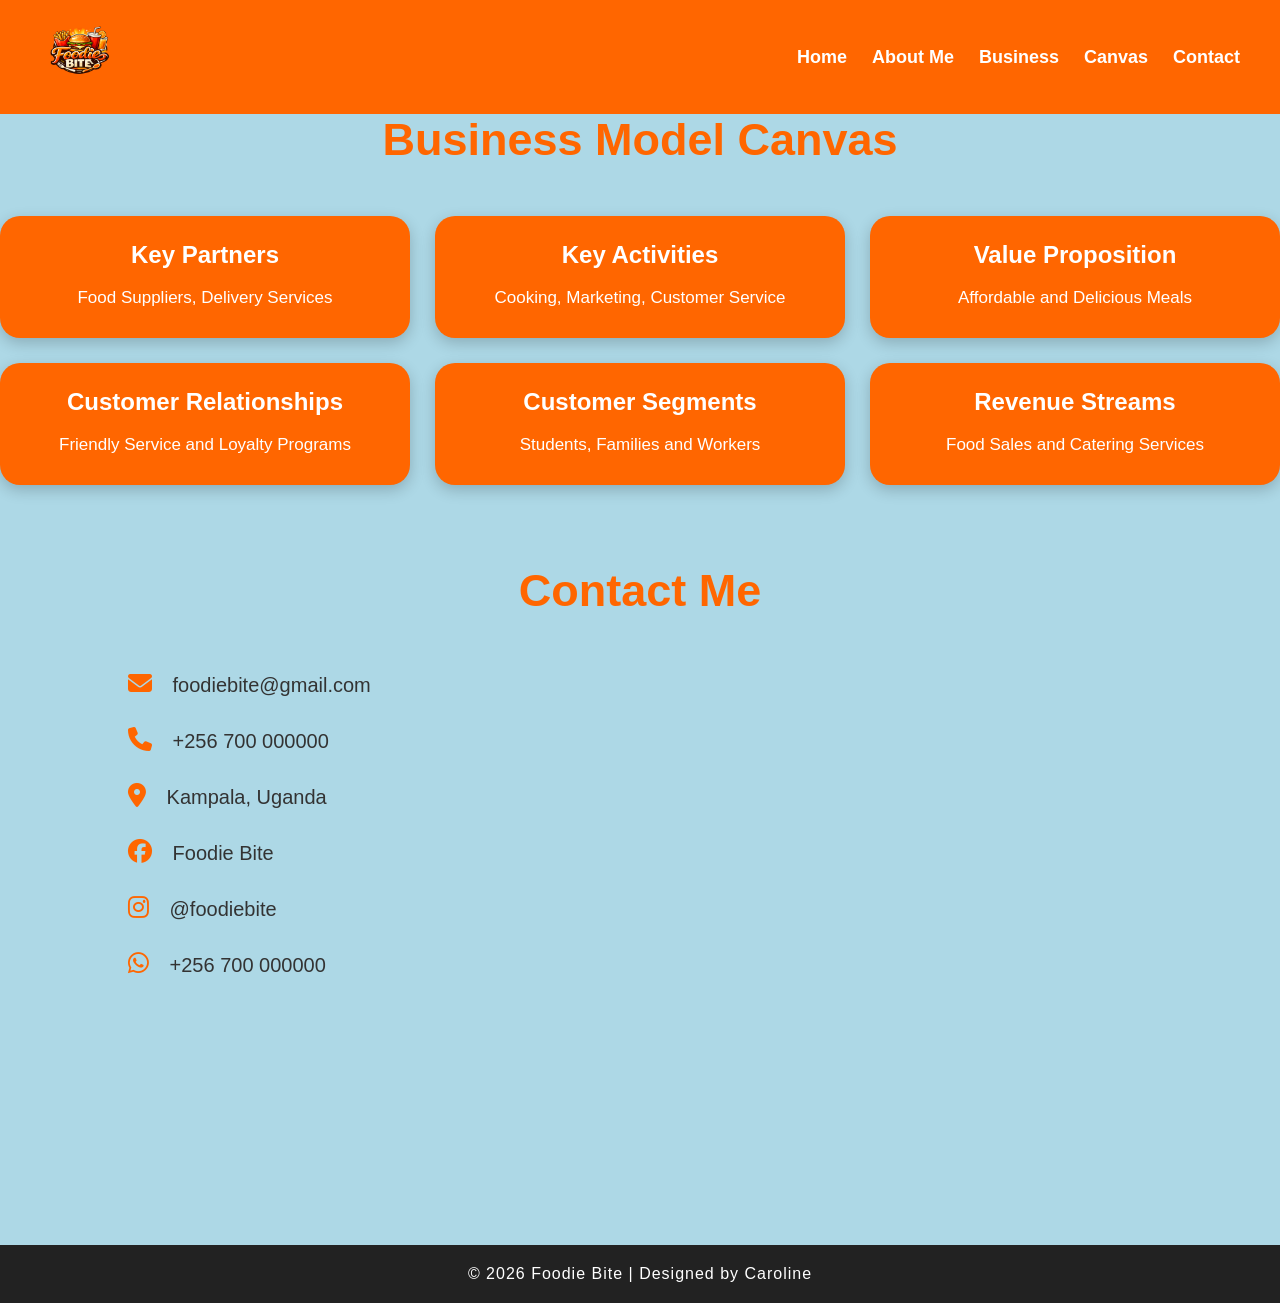
==== final/canvas.html @ 259e34fd "Add files via upload" ====
<!DOCTYPE html>
<html lang="en">
<head>
    <link rel="stylesheet" href="https://cdnjs.cloudflare.com/ajax/libs/font-awesome/6.5.1/css/all.min.css">
  <meta charset="UTF-8">
  <title>Business Canvas</title>
  <link rel="stylesheet" href="style.css">
</head>
<body>

<nav>
    <a href="index.html">
  <img src="logo.png" style="width:80px;">
    </a>
  
  <ul>
    <li><a href="index.html">Home</a></li>
    <li><a href="about.html">About Me</a></li>
    <li><a href="business.html">Business</a></li>
    <li><a href="canvas.html">Canvas</a></li>
    <li><a href="contact.html">Contact</a></li>
  </ul>
</nav>

<section class="container">

<h1 class="title">Business Model Canvas</h1>

<div class="canvas-grid">

<div class="box">
<h3>Key Partners</h3>
<p>Food Suppliers, Delivery Services</p>
</div>

<div class="box">
<h3>Key Activities</h3>
<p>Cooking, Marketing, Customer Service</p>
</div>

<div class="box">
<h3>Value Proposition</h3>
<p>Affordable and Delicious Meals</p>
</div>

<div class="box">
<h3>Customer Relationships</h3>
<p>Friendly Service and Loyalty Programs</p>
</div>

<div class="box">
<h3>Customer Segments</h3>
<p>Students, Families and Workers</p>
</div>

<div class="box">
<h3>Revenue Streams</h3>
<p>Food Sales and Catering Services</p>
</div>

</div>

</section>

<section class="contact">

  <h1 class="title">Contact Me</h1>

  <div class="contact-info">

    <p>
      <i class="fa-solid fa-envelope"></i>
      foodiebite@gmail.com
    </p>

    <p>
      <i class="fa-solid fa-phone"></i>
      +256 700 000000
    </p>

    <p>
      <i class="fa-solid fa-location-dot"></i>
      Kampala, Uganda
    </p>

    <p>
      <i class="fa-brands fa-facebook"></i>
      Foodie Bite
    </p>

    <p>
      <i class="fa-brands fa-instagram"></i>
      @foodiebite
    </p>

    <p>
      <i class="fa-brands fa-whatsapp"></i>
      +256 700 000000
    </p>

  </div>

</section>

</body>
</html>


</section>
<footer>

  <p>
    © 2026 Foodie Bite | Designed by Caroline
  </p>

</footer>
<body style="background-color: lightblue;"></body>
---- final/style.css ----
/* NAVBAR */

nav{
  background:#ff6600;
  padding:15px 40px;
  display:flex;
  justify-content:space-between;
  align-items:center;
}

.logo{
  color:white;
  font-size:30px;
  font-weight:bold;
}


nav ul{
  list-style:none;
  display:flex;
  gap:25px;
}

nav ul li a{
  text-decoration:none;
  color:white;
  font-size:18px;
  font-weight:bold;
  transition:0.3s;
}

nav ul li a:hover{
  color:black;
}

/* HOME PAGE */

.home{
  height:100vh;
  background:url('https://images.unsplash.com/photo-1504674900247-0877df9cc836?q=80&w=1200&auto=format&fit=crop') center/cover no-repeat;
  display:flex;
  justify-content:center;
  align-items:center;
}

.overlay{
  background:rgba(0,0,0,0.6);
  padding:40px;
  border-radius:20px;
  text-align:center;
  color:white;
  width:80%;
  max-width:700px;
}

.profile{
  width:180px;
  height:180px;
  border-radius:50%;
  object-fit:cover;
  margin-bottom:20px;
  border:4px solid white;
}

.overlay h1{
  font-size:55px;
  margin-bottom:20px;
}

.overlay p{
  font-size:22px;
  margin-bottom:25px;
}

.btn{
  background:#ff6600;
  color:white;
  padding:12px 25px;
  border:none;
  border-radius:8px;
  text-decoration:none;
  font-size:18px;
  font-weight:bold;
}

.btn:hover{
  background:black;
  transition:0.3s;
}

/* RESPONSIVE */

@media(max-width:768px){

  nav{
    flex-direction:column;
    gap:15px;
  }

  nav ul{
    flex-direction:column;
    text-align:center;
  }

  .overlay h1{
    font-size:35px;
  }

  .overlay p{
    font-size:18px;
  }

  .profile{
    width:140px;
    height:140px;
  }

}

```
/* FOOTER */

footer{
  background:#222;
  color:white;
  text-align:center;
  padding:20px;
  margin-top:40px;
}

footer p{
  font-size:16px;
  letter-spacing:1px;
}
```css id="f0qghn"
/* RESET */

*{
  margin:0;
  padding:0;
  box-sizing:border-box;
  font-family:Arial, sans-serif;
}

body{
  background:#fff8f0;
  color:#333;
}

/* NAVBAR */

nav{
  background:#ff6600;
  padding:15px 40px;
  display:flex;
  justify-content:space-between;
  align-items:center;
}

.logo{
  color:white;
  font-size:30px;
  font-weight:bold;
}

nav ul{
  list-style:none;
  display:flex;
  gap:25px;
}

nav ul li a{
  text-decoration:none;
  color:white;
  font-size:18px;
  font-weight:bold;
  transition:0.3s;
}

nav ul li a:hover{
  color:black;
}

/* CONTACT PAGE */

.contact{
  padding:80px 10%;
  min-height:80vh;
}

.title{
  text-align:center;
  font-size:45px;
  color:#ff6600;
  margin-bottom:40px;
}

.contact-container{
  display:flex;
  gap:40px;
  flex-wrap:wrap;
  align-items:center;
  justify-content:center;
}

.contact-info{
  flex:1;
  min-width:300px;
}

.contact-info h2{
  color:#ff6600;
  margin-bottom:20px;
}

.contact-info p{
  font-size:18px;
  margin-bottom:15px;
  line-height:1.8;
}

form{
  flex:1;
  min-width:300px;
  display:flex;
  flex-direction:column;
  gap:20px;
}

form input,
form textarea{
  padding:15px;
  border:2px solid #ff6600;
  border-radius:10px;
  font-size:16px;
  outline:none;
}

form textarea{
  resize:none;
}

.btn{
  background:#ff6600;
  color:white;
  padding:15px;
  border:none;
  border-radius:10px;
  font-size:18px;
  cursor:pointer;
  font-weight:bold;
}

.btn:hover{
  background:black;
  transition:0.3s;
}

/* FOOTER */

footer{
  background:#222;
  color:white;
  text-align:center;
  padding:20px;
}

footer p{
  font-size:16px;
}

/* RESPONSIVE */

@media(max-width:768px){

  nav{
    flex-direction:column;
    gap:15px;
  }

  nav ul{
    flex-direction:column;
    text-align:center;
  }

  .title{
    font-size:35px;
  }

}
```
/* FOOTER */

footer{
  background:#222;
  color:white;
  text-align:center;
  padding:20px;
  margin-top:40px;
}

footer p{
  font-size:16px;
  letter-spacing:1px;
}
/* CONTACT ICONS */

.contact-info p{
  font-size:20px;
  margin-bottom:20px;
}

.contact-info i{
  color:#ff6600;
  margin-right:15px;
  font-size:24px;
}
/* RESET */

*{
  margin:0;
  padding:0;
  box-sizing:border-box;
  font-family:Arial, sans-serif;
}

body{
  background:#fff8f0;
  color:#333;
}

/* NAVBAR */

nav{
  background:#ff6600;
  padding:15px 40px;
  display:flex;
  justify-content:space-between;
  align-items:center;
}

.logo{
  color:white;
  font-size:30px;
  font-weight:bold;
}

nav ul{
  list-style:none;
  display:flex;
  gap:25px;
}

nav ul li a{
  text-decoration:none;
  color:white;
  font-size:18px;
  font-weight:bold;
  transition:0.3s;
}

nav ul li a:hover{
  color:black;
}

/* ABOUT PAGE */

.about{
  padding:70px 10%;
  min-height:80vh;
}

.title{
  text-align:center;
  font-size:45px;
  color:#ff6600;
  margin-bottom:40px;
}

.about-container{
  display:flex;
  gap:40px;
  align-items:center;
  flex-wrap:wrap;
}

.about-container img{
  width:320px;
  border-radius:20px;
}

.about-text{
  flex:1;
}

.about-text h2{
  color:#ff6600;
  margin-bottom:20px;
}

.about-text p{
  line-height:1.8;
  margin-bottom:20px;
  font-size:18px;
}

/* SKILLS */

.skills{
  margin-top:20px;
}

.skills li{
  margin-bottom:12px;
  font-size:18px;
}

/* TABLE */

table{
  width:100%;
  border-collapse:collapse;
  margin-top:20px;
}

table, th, td{
  border:2px solid #ff6600;
}

th{
  background:#ff6600;
  color:white;
}

th, td{
  padding:15px;
  text-align:center;
}

/* FOOTER */

footer{
  background:#222;
  color:white;
  text-align:center;
  padding:20px;
  margin-top:40px;
}

footer p{
  font-size:16px;
}

/* RESPONSIVE */

@media(max-width:768px){

  nav{
    flex-direction:column;
    gap:15px;
  }

  nav ul{
    flex-direction:column;
    text-align:center;
  }

  .title{
    font-size:35px;
  }

  .about-container{
    flex-direction:column;
    text-align:center;
  }

  .about-container img{
    width:250px;
  }

}
/* BUSINESS PAGE */

.business{
  padding:70px 10%;
  background:#fff3e6;
  min-height:100vh;
}

.title{
  text-align:center;
  font-size:45px;
  color:#ff6600;
  margin-bottom:50px;
}

/* MENU CONTAINER */

.menu{
  display:grid;
  grid-template-columns:repeat(auto-fit, minmax(250px, 1fr));
  gap:30px;
}

/* MENU CARD */

.card{
  background:white;
  border-radius:20px;
  overflow:hidden;
  box-shadow:0 5px 15px rgba(0,0,0,0.2);
  transition:0.3s;
  text-align:center;
}

.card:hover{
  transform:translateY(-10px);
}

/* IMAGE */

.card img{
  width:100%;
  height:220px;
  object-fit:cover;
}

/* TEXT */

.card h3{
  color:#ff6600;
  font-size:28px;
  margin:15px 0;
}

.card p{
  font-size:20px;
  font-weight:bold;
  margin-bottom:20px;
}

/* BUTTON */

.card .btn{
  display:inline-block;
  margin-bottom:20px;
  background:#ff6600;
  color:white;
  padding:10px 20px;
  border-radius:8px;
  text-decoration:none;
  font-weight:bold;
}

.card .btn:hover{
  background:black;
  transition:0.3s;
}

/* RESPONSIVE */

@media(max-width:768px){

  .title{
    font-size:35px;
  }

  .card h3{
    font-size:24px;
  }

}
/* BUSINESS MODEL CANVAS PAGE */

.canvas{
  padding:70px 8%;
  background:#fff8f0;
  min-height:100vh;
}

/* TITLE */

.title{
  text-align:center;
  font-size:45px;
  color:#ff6600;
  margin-bottom:50px;
}

/* GRID LAYOUT */

.canvas-grid{
  display:grid;
  grid-template-columns:repeat(3, 1fr);
  gap:25px;
}

/* BOX DESIGN */

.box{
  background:#ff6600;
  color:white;
  padding:25px;
  border-radius:20px;
  box-shadow:0 5px 15px rgba(0,0,0,0.2);
  transition:0.3s;
}

.box:hover{
  transform:translateY(-8px);
}

/* HEADINGS */

.box h3{
  margin-bottom:15px;
  font-size:24px;
  text-align:center;
}

/* PARAGRAPHS */

.box p{
  line-height:1.7;
  font-size:17px;
  text-align:center;
}

/* LISTS */

.box ul{
  margin-top:10px;
  padding-left:20px;
}

.box ul li{
  margin-bottom:10px;
  font-size:16px;
}

/* RESPONSIVE */

@media(max-width:992px){

  .canvas-grid{
    grid-template-columns:repeat(2,1fr);
  }

}

@media(max-width:768px){

  .canvas-grid{
    grid-template-columns:1fr;
  }

  .title{
    font-size:35px;
  }

}
.profile{
  width:180px;
  height:180px;
  border-radius:50%;
  object-fit:cover;
}
.logo{
  width:80px;
  height:auto;
  cursor:pointer;
}
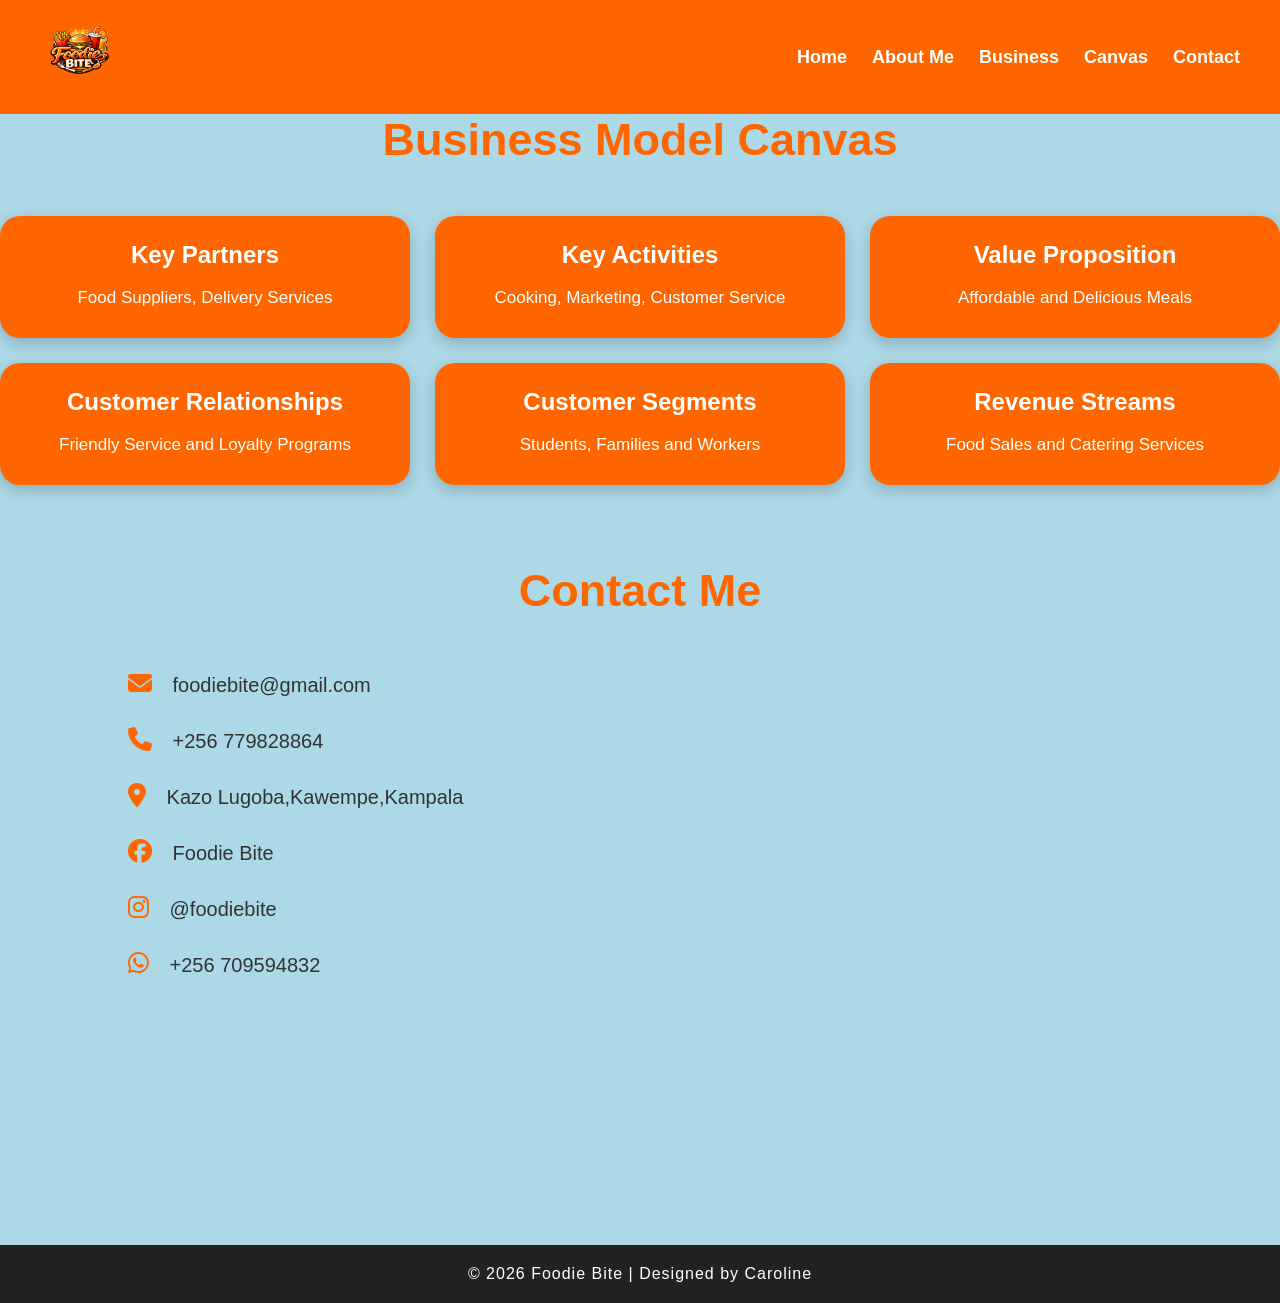
==== commit b53e81ce: "Add files via upload" ====
--- a/final/canvas.html
+++ b/final/canvas.html
@@ -75,12 +75,12 @@
 
     <p>
       <i class="fa-solid fa-phone"></i>
-      +256 700 000000
+      +256 779828864
     </p>
 
     <p>
       <i class="fa-solid fa-location-dot"></i>
-      Kampala, Uganda
+      Kazo Lugoba,Kawempe,Kampala
     </p>
 
     <p>
@@ -95,7 +95,7 @@
 
     <p>
       <i class="fa-brands fa-whatsapp"></i>
-      +256 700 000000
+      +256 709594832
     </p>
 
   </div>
